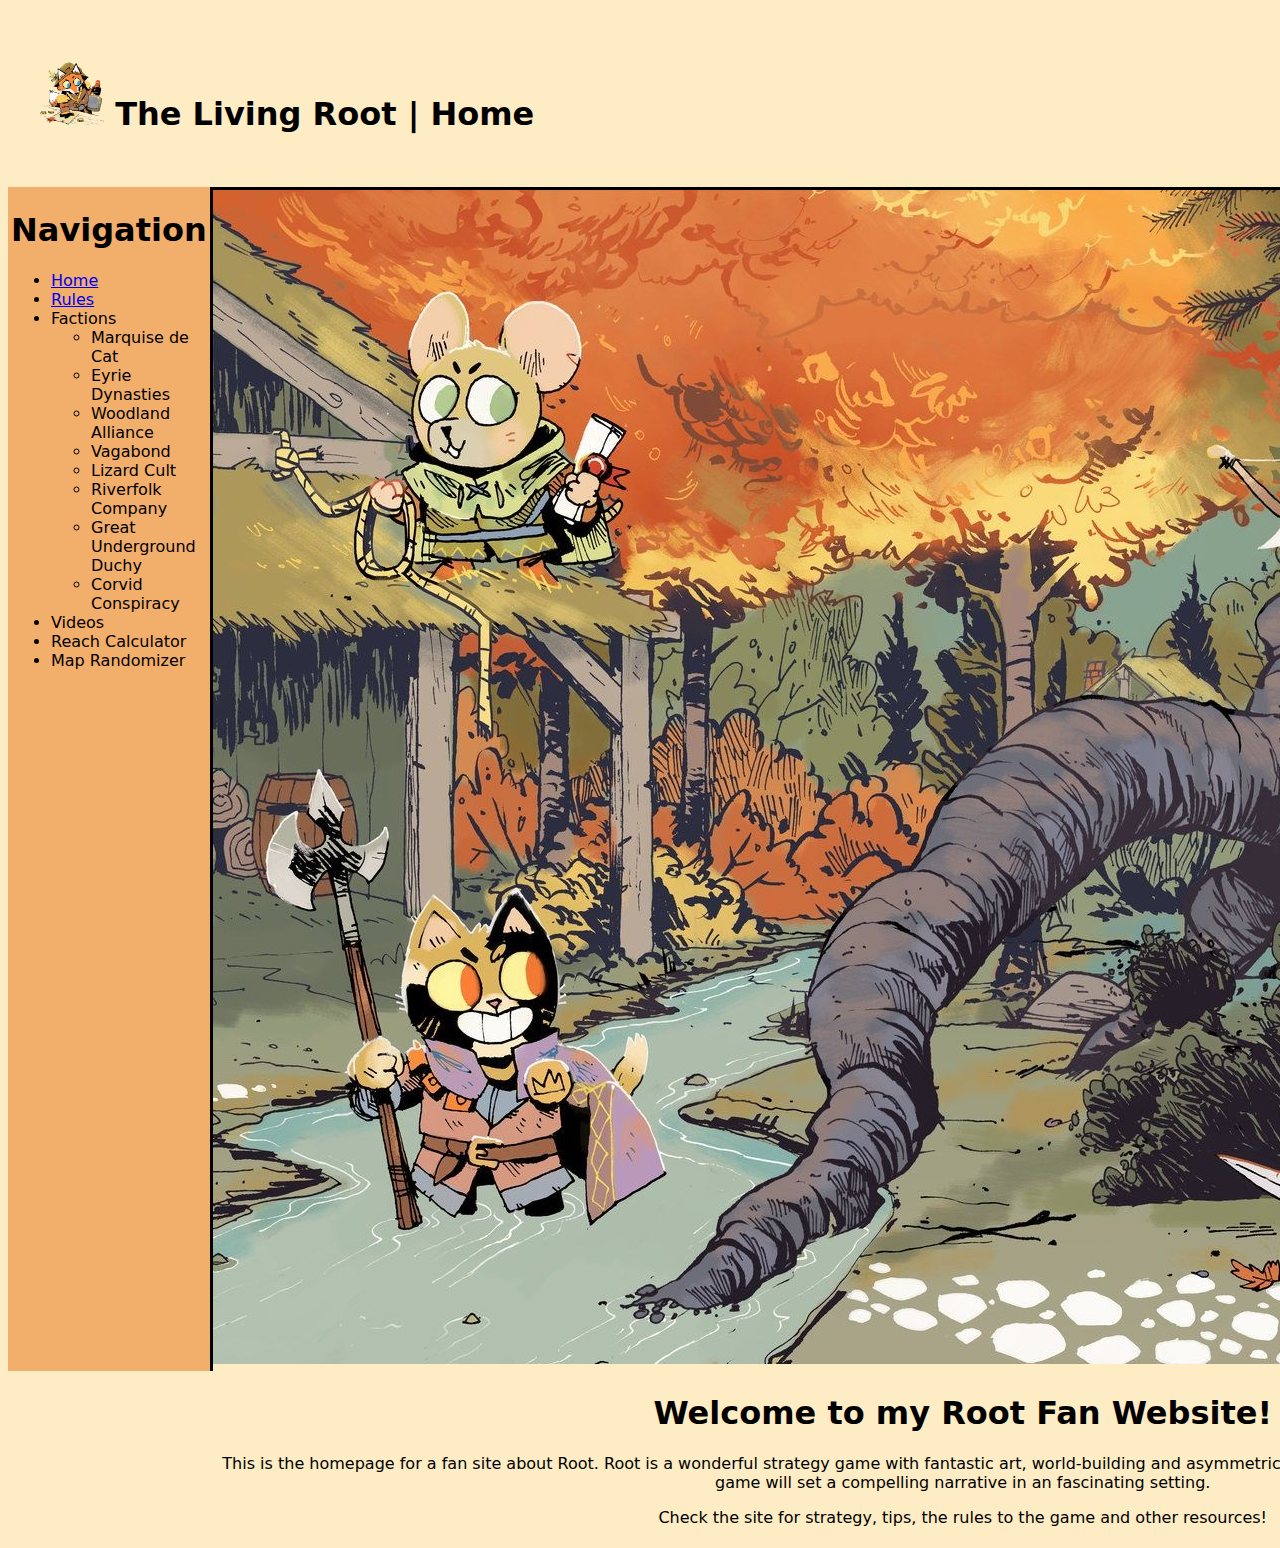
==== index.html @ 55876903 "master push" ====
<!DOCTYPE html>
<html lang="en">

<head>
    <meta charset="UTF-8">
    <meta name="viewport" content="width=device-width, initial-scale=1.0">
    <link rel="stylesheet" type="text/css" href="style.css">
    <link rel="icon" type="image/png" href="/assets/img/favicon.png">
    <title>The Living Root | Home</title>
</head>

<body>
    <header>

        <h1 contenteditable><img src="/assets/img/favicon.png" alt="Site's Logo" height="64" width="64"> The Living Root
            | Home</h1>
    </header>
    <div class="left-sidebar" contenteditable>
        <h1>Navigation</h1>
        <ul>
            <li><a href="index.html">Home</a></li>
            <li><a href="rules.html">Rules</a></li>
            <li>Factions</li>
            <ul>
                <li>Marquise de Cat</li>
                <li>Eyrie Dynasties</li>
                <li>Woodland Alliance</li>
                <li>Vagabond</li>
                <li>Lizard Cult</li>
                <li>Riverfolk Company</li>
                <li>Great Underground Duchy</li>
                <li>Corvid Conspiracy</li>
            </ul>
            <li>Videos</li>
            <li>Reach Calculator</li>
            <li>Map Randomizer</li>
        </ul>
    </div>
    <main contenteditable>
        <div class="main_container">
            <img class="bg-image" src="assets/img/background.jpg">
            <div class="centered">
                <h1>Welcome to my Root Fan Website!</h1>
                <p>
                    This is the homepage for a fan site about Root. Root is a wonderful strategy game with fantastic
                    art, world-building and asymmetrical strategy.
                    No game will ever be the same and each game will set a compelling narrative in an fascinating
                    setting.
                </p>
                <p>
                    Check the site for strategy, tips, the rules to the game and other resources!
                </p>
            </div>
        </div>


    </main>
    <div class="right-sidebar" contenteditable>
        <h2>About</h2>
        <img class="author-img" src="assets/img/author.jpg" alt="Author's Picture" height="200" width="200">
        <p>Hi, my name is John Kyker. I'm an avid board game fan who loves strategy games like Root. I also study
            computer science.</p>
        <h2><label>Music Toggle</label></21>
            <label class="switch">
                <input type="checkbox">
                <span onclick="musicControl()" class="slider"></span>
            </label>
    </div>
    <footer contenteditable>Designed by John Kyker 2020</footer>
</body>

<audio id="bg_music1" loop>
    <source src="./assets/music/music1.mp3" type="audio/mp3">
</audio>

<script src="https://cdnjs.cloudflare.com/ajax/libs/jquery/3.5.1/jquery.min.js"></script>
<script src="./assets/scripts/main.js"></script>
<!-- <script src="general.js?v=1596373933"></script> -->
<!-- Global site tag - Google Analytics -->

</html>
---- style.css ----
body {
  display: grid;
  height: 100vh;
  grid-template: auto 1fr auto / auto 1fr auto;
  background: #FDECC4;
}

header {
  background: #FDECC4;
  padding: 2rem;
  grid-column: 1 / 4;
}

.left-sidebar {
  background: #F2AE6B;
  grid-column: 1 / 2;
  padding: 3px;
}

main {
  border: 3px;
  border-style: solid;
  border-color: black;
  grid-column: 2 / 3;
}

.right-sidebar {
  background: #F2AE6B;
  grid-column: 3 / 4;
  text-align: center;
}

footer {
  background: #FDECC4;
  padding: 2rem;
  text-align: center;
  grid-column: 1 / 4;
}

body {
  font-family: system-ui, sans-serif;
}

.switch {
  position: relative;
  align-items: center;
  display: inline-block;
  width: 60px;
  height: 34px;
  margin: 10px;
}

.switch input {
  opacity: 0;
  width: 0;
  height: 0;
}

.slider {
  position: absolute;
  cursor: pointer;
  top: 0;
  left: 0;
  right: 0;
  bottom: 0;
  background-color: #ccc;
  -webkit-transition: .4s;
  transition: .4s;
}

.slider:before {
  position: absolute;
  content: "";
  height: 26px;
  width: 26px;
  left: 4px;
  bottom: 4px;
  background-color: white;
  -webkit-transition: .4s;
  transition: .4s;
}

input:checked+.slider {
  background-color: #2196F3;
}

input:focus+.slider {
  box-shadow: 0 0 1px #2196F3;
}

input:checked+.slider:before {
  -webkit-transform: translateX(26px);
  -ms-transform: translateX(26px);
  transform: translateX(26px);
}

.main_container {
  position: relative;
  text-align: center;

}

/* Centered text */
.centered {
  position: absolute;
  color: black;
  background-color: #FDECC4;
  opacity: 1;
  z-index: 2;
  padding: 5px;
}

.author-img {
  border-radius: 50%;
  padding: 5px;
}

#navbar {
  background-color: #333;
  position: fixed;
  top: -50px;
  width: 100%;
  display: block;
  transition: top 0.3s;
}

#navbar a {
  float: left;
  display: block;
  color: #f2f2f2;
  text-align: center;
  padding: 15px;
  text-decoration: none;
  font-size: 17px;
}

#navbar a:hover {
  background-color: #ddd;
  color: black;
}

.rules-container {
  text-align: left;
}

.rules-list {
  list-style: none;
}

.rules-header h1 {
  text-decoration: underline;
}

.rules-header h2 {
  text-decoration: underline;
}

.grid-container {
  display: grid;
  grid-template-columns: auto auto auto;
  background-color: #7F453C;
  padding: 10px;
}

.grid-item {
  background-color: rgba(255, 255, 255, 0.8);
  border: 1px solid rgba(0, 0, 0, 0.8);
  font-size: 24px;
  text-align: center;
}

/* .grid-item img {
  border: 1px solid black;
} */

.calc-table table,
th,
td {
  background-color: rgba(255, 255, 255, 0.8);
  border: 1px solid black;
}
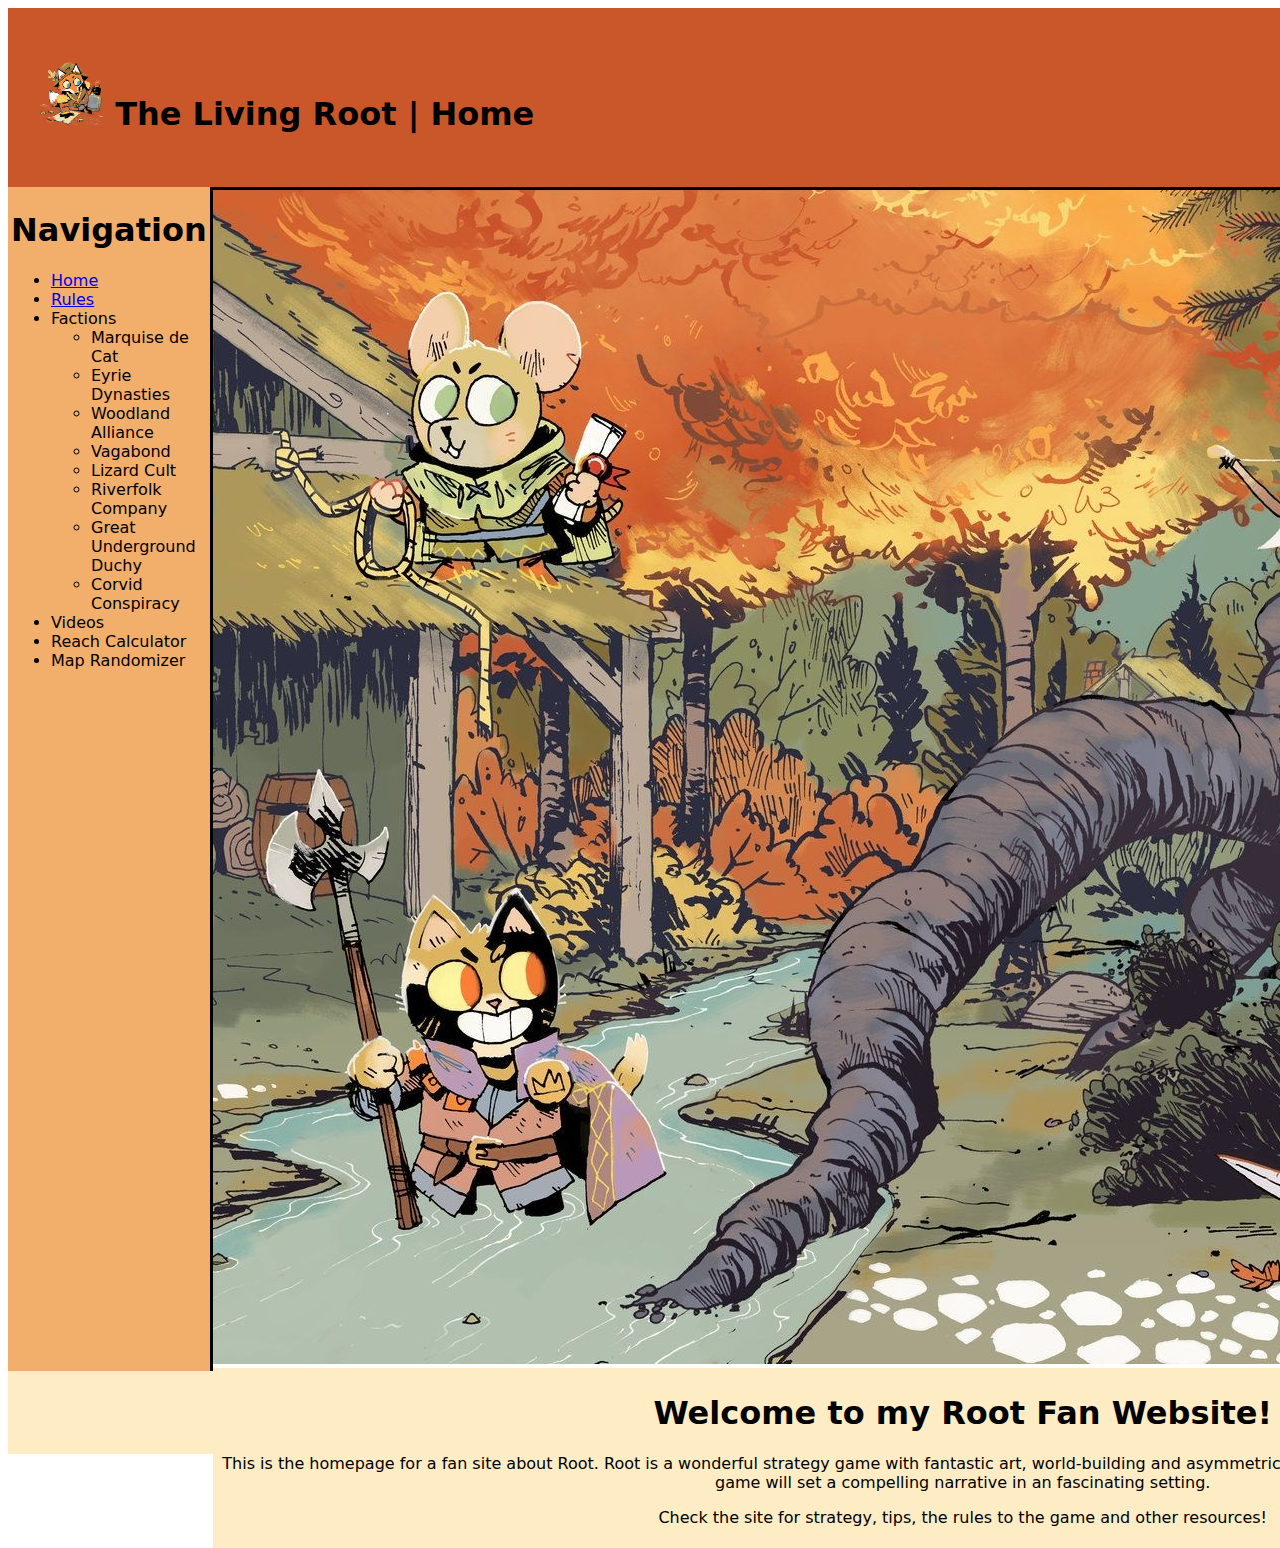
==== commit 866117f4: "Large Edits" ====
--- a/index.html
+++ b/index.html
@@ -38,7 +38,7 @@
     </div>
     <main contenteditable>
         <div class="main_container">
-            <img class="bg-image" src="assets/img/background.jpg">
+            <img class="bg-image" src="assets/img/background.jpg" alt="Background to page">
             <div class="centered">
                 <h1>Welcome to my Root Fan Website!</h1>
                 <p>
@@ -72,10 +72,7 @@
 <audio id="bg_music1" loop>
     <source src="./assets/music/music1.mp3" type="audio/mp3">
 </audio>
-
+<noscript>Please enable Javascript to continue using this application.</noscript>
 <script src="https://cdnjs.cloudflare.com/ajax/libs/jquery/3.5.1/jquery.min.js"></script>
 <script src="./assets/scripts/main.js"></script>
-<!-- <script src="general.js?v=1596373933"></script> -->
-<!-- Global site tag - Google Analytics -->
-
 </html>--- a/style.css
+++ b/style.css
@@ -2,17 +2,17 @@
   display: grid;
   height: 100vh;
   grid-template: auto 1fr auto / auto 1fr auto;
-  background: #FDECC4;
+  background: white;
 }
 
 header {
-  background: #FDECC4;
+  background: #ca572a;
   padding: 2rem;
   grid-column: 1 / 4;
 }
 
 .left-sidebar {
-  background: #F2AE6B;
+  background: #f2ae6b;
   grid-column: 1 / 2;
   padding: 3px;
 }
@@ -25,13 +25,13 @@
 }
 
 .right-sidebar {
-  background: #F2AE6B;
+  background: #f2ae6b;
   grid-column: 3 / 4;
   text-align: center;
 }
 
 footer {
-  background: #FDECC4;
+  background: #fdecc4;
   padding: 2rem;
   text-align: center;
   grid-column: 1 / 4;
@@ -64,8 +64,8 @@
   right: 0;
   bottom: 0;
   background-color: #ccc;
-  -webkit-transition: .4s;
-  transition: .4s;
+  -webkit-transition: 0.4s;
+  transition: 0.4s;
 }
 
 .slider:before {
@@ -76,19 +76,19 @@
   left: 4px;
   bottom: 4px;
   background-color: white;
-  -webkit-transition: .4s;
-  transition: .4s;
-}
-
-input:checked+.slider {
-  background-color: #2196F3;
-}
-
-input:focus+.slider {
-  box-shadow: 0 0 1px #2196F3;
-}
-
-input:checked+.slider:before {
+  -webkit-transition: 0.4s;
+  transition: 0.4s;
+}
+
+input:checked + .slider {
+  background-color: #2196f3;
+}
+
+input:focus + .slider {
+  box-shadow: 0 0 1px #2196f3;
+}
+
+input:checked + .slider:before {
   -webkit-transform: translateX(26px);
   -ms-transform: translateX(26px);
   transform: translateX(26px);
@@ -97,14 +97,13 @@
 .main_container {
   position: relative;
   text-align: center;
-
 }
 
 /* Centered text */
 .centered {
   position: absolute;
   color: black;
-  background-color: #FDECC4;
+  background-color: #fdecc4;
   opacity: 1;
   z-index: 2;
   padding: 5px;
@@ -158,7 +157,7 @@
 .grid-container {
   display: grid;
   grid-template-columns: auto auto auto;
-  background-color: #7F453C;
+  background-color: #7f453c;
   padding: 10px;
 }
 
@@ -178,4 +177,54 @@
 td {
   background-color: rgba(255, 255, 255, 0.8);
   border: 1px solid black;
-}+}
+
+.reachSlider {
+  -webkit-appearance: none;
+  appearance: none;
+  width: 100%;
+  height: 25px;
+  background: #d3d3d3;
+  outline: none;
+  opacity: 0.7;
+  -webkit-transition: 0.2s;
+  transition: opacity 0.2s;
+}
+
+.reachSlider:hover {
+  opacity: 1;
+}
+
+.reachSlider::-webkit-slider-thumb {
+  -webkit-appearance: none;
+  appearance: none;
+  width: 25px;
+  height: 25px;
+  background: #ff0000;
+  cursor: pointer;
+}
+
+.reachSlider::-moz-range-thumb {
+  width: 25px;
+  height: 25px;
+  background: #ff0000;
+  cursor: pointer;
+}
+
+.sliderticks {
+  display: flex;
+  justify-content: space-between;
+  padding: 0 10px;
+}
+
+.sliderticks p {
+  position: relative;
+  display: flex;
+  justify-content: center;
+  text-align: center;
+  width: 1px;
+  background: #d3d3d3;
+  height: 10px;
+  line-height: 40px;
+  margin: 0 0 20px 0;
+}
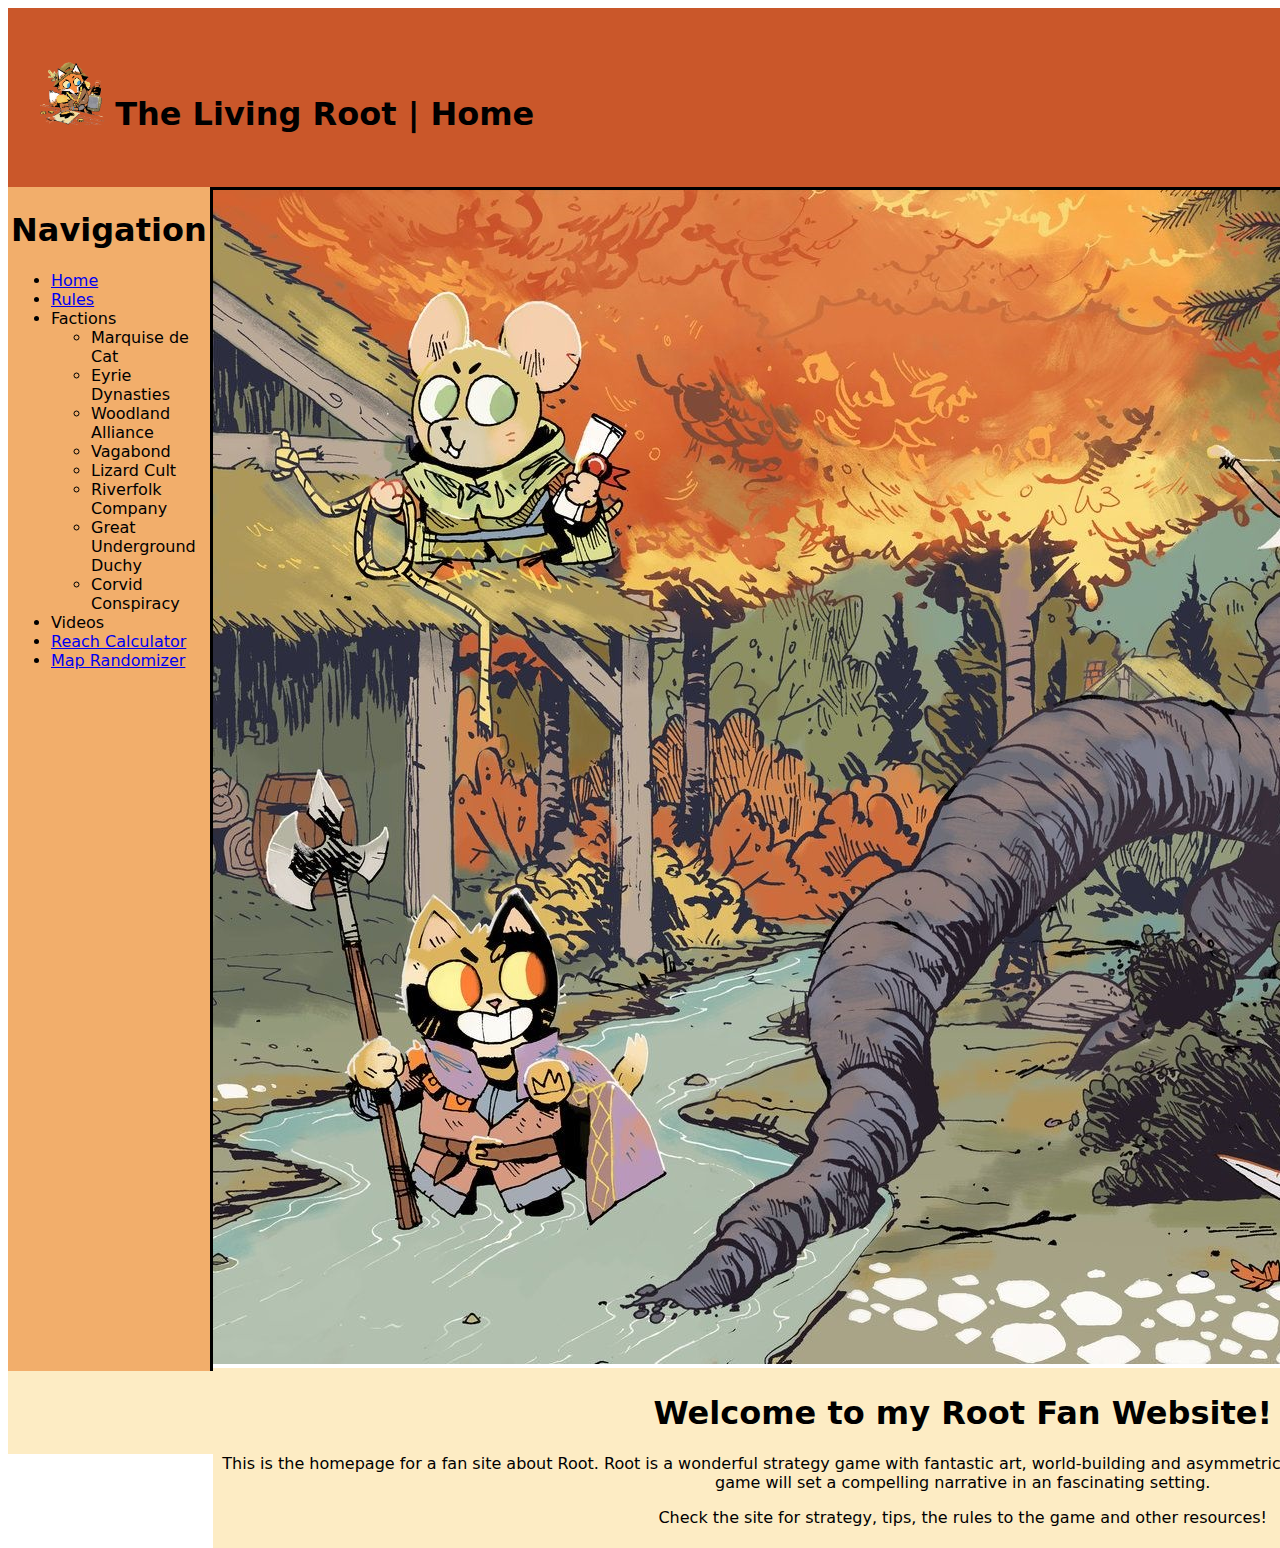
==== commit 6f91214b: "Changes" ====
--- a/index.html
+++ b/index.html
@@ -12,10 +12,10 @@
 <body>
     <header>
 
-        <h1 contenteditable><img src="/assets/img/favicon.png" alt="Site's Logo" height="64" width="64"> The Living Root
+        <h1><img src="/assets/img/favicon.png" alt="Site's Logo" height="64" width="64"> The Living Root
             | Home</h1>
     </header>
-    <div class="left-sidebar" contenteditable>
+    <div class="left-sidebar">
         <h1>Navigation</h1>
         <ul>
             <li><a href="index.html">Home</a></li>
@@ -32,11 +32,11 @@
                 <li>Corvid Conspiracy</li>
             </ul>
             <li>Videos</li>
-            <li>Reach Calculator</li>
-            <li>Map Randomizer</li>
+            <li><a href="calc.html">Reach Calculator</a></li>
+            <li><a href="board.html">Map Randomizer</a></li>
         </ul>
     </div>
-    <main contenteditable>
+    <main>
         <div class="main_container">
             <img class="bg-image" src="assets/img/background.jpg" alt="Background to page">
             <div class="centered">
@@ -55,7 +55,7 @@
 
 
     </main>
-    <div class="right-sidebar" contenteditable>
+    <div class="right-sidebar">
         <h2>About</h2>
         <img class="author-img" src="assets/img/author.jpg" alt="Author's Picture" height="200" width="200">
         <p>Hi, my name is John Kyker. I'm an avid board game fan who loves strategy games like Root. I also study
@@ -66,7 +66,7 @@
                 <span onclick="musicControl()" class="slider"></span>
             </label>
     </div>
-    <footer contenteditable>Designed by John Kyker 2020</footer>
+    <footer>Designed by John Kyker 2020</footer>
 </body>
 
 <audio id="bg_music1" loop>
@@ -75,4 +75,5 @@
 <noscript>Please enable Javascript to continue using this application.</noscript>
 <script src="https://cdnjs.cloudflare.com/ajax/libs/jquery/3.5.1/jquery.min.js"></script>
 <script src="./assets/scripts/main.js"></script>
+
 </html>--- a/style.css
+++ b/style.css
@@ -80,15 +80,15 @@
   transition: 0.4s;
 }
 
-input:checked + .slider {
+input:checked+.slider {
   background-color: #2196f3;
 }
 
-input:focus + .slider {
+input:focus+.slider {
   box-shadow: 0 0 1px #2196f3;
 }
 
-input:checked + .slider:before {
+input:checked+.slider:before {
   -webkit-transform: translateX(26px);
   -ms-transform: translateX(26px);
   transform: translateX(26px);
@@ -228,3 +228,8 @@
   line-height: 40px;
   margin: 0 0 20px 0;
 }
+
+.displayMap_container {
+  border: 2px solid black;
+  padding: 20px;
+}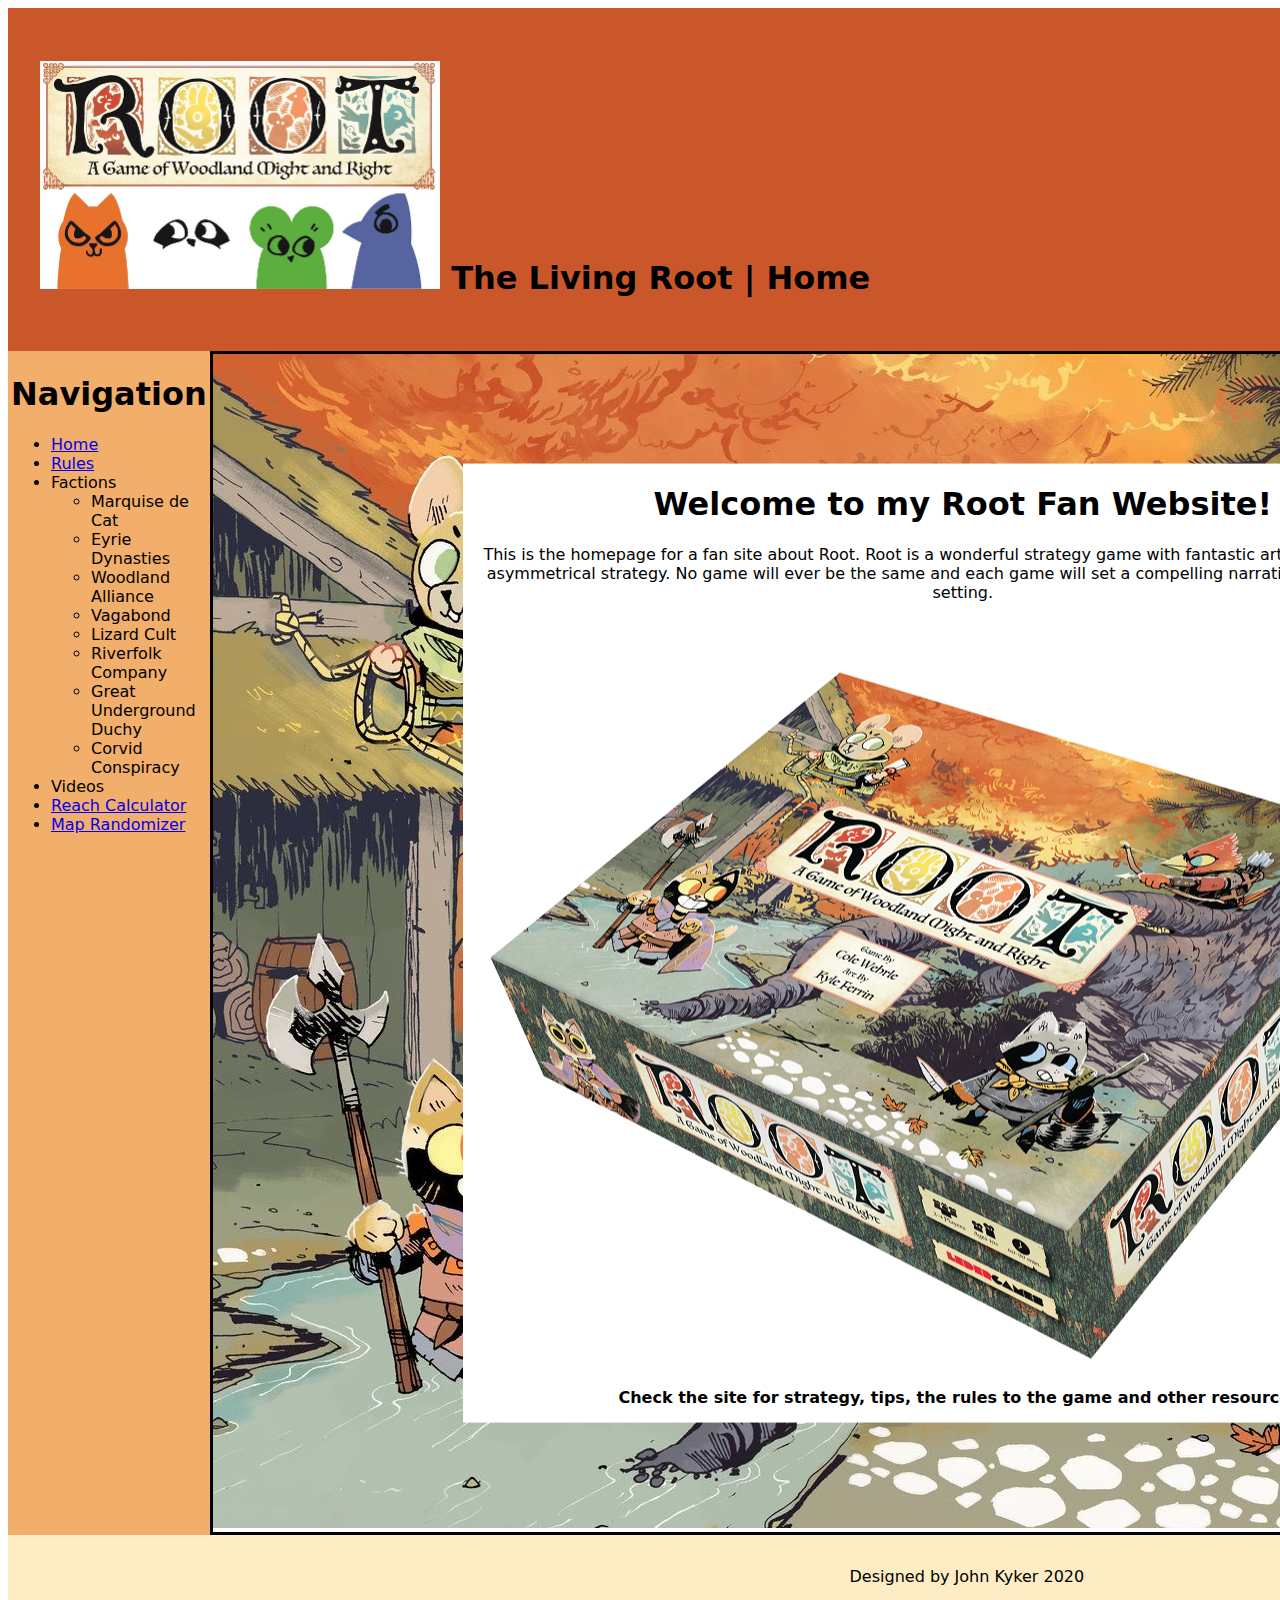
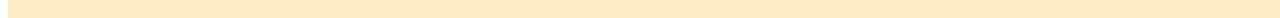
==== commit 4bd33c2e: "More Changes" ====
--- a/index.html
+++ b/index.html
@@ -12,7 +12,7 @@
 <body>
     <header>
 
-        <h1><img src="/assets/img/favicon.png" alt="Site's Logo" height="64" width="64"> The Living Root
+        <h1><img src="/assets/img/RootLogo-sm.jpg" alt="Site's Logo" height="228" width="400"> The Living Root
             | Home</h1>
     </header>
     <div class="left-sidebar">
@@ -40,6 +40,7 @@
         <div class="main_container">
             <img class="bg-image" src="assets/img/background.jpg" alt="Background to page">
             <div class="centered">
+
                 <h1>Welcome to my Root Fan Website!</h1>
                 <p>
                     This is the homepage for a fan site about Root. Root is a wonderful strategy game with fantastic
@@ -47,8 +48,9 @@
                     No game will ever be the same and each game will set a compelling narrative in an fascinating
                     setting.
                 </p>
+                <img src="assets/img/root-box-sm.png" alt="Game Box">
                 <p>
-                    Check the site for strategy, tips, the rules to the game and other resources!
+                    <strong>Check the site for strategy, tips, the rules to the game and other resources!</strong>
                 </p>
             </div>
         </div>
--- a/style.css
+++ b/style.css
@@ -96,17 +96,17 @@
 
 .main_container {
   position: relative;
-  text-align: center;
-}
-
-/* Centered text */
+}
+
+/* Bottom right text */
 .centered {
   position: absolute;
+  text-align: center;
+  top: 50%;
+  left: 50%;
+  transform: translate(-50%, -50%);
+  background-color: white;
   color: black;
-  background-color: #fdecc4;
-  opacity: 1;
-  z-index: 2;
-  padding: 5px;
 }
 
 .author-img {
